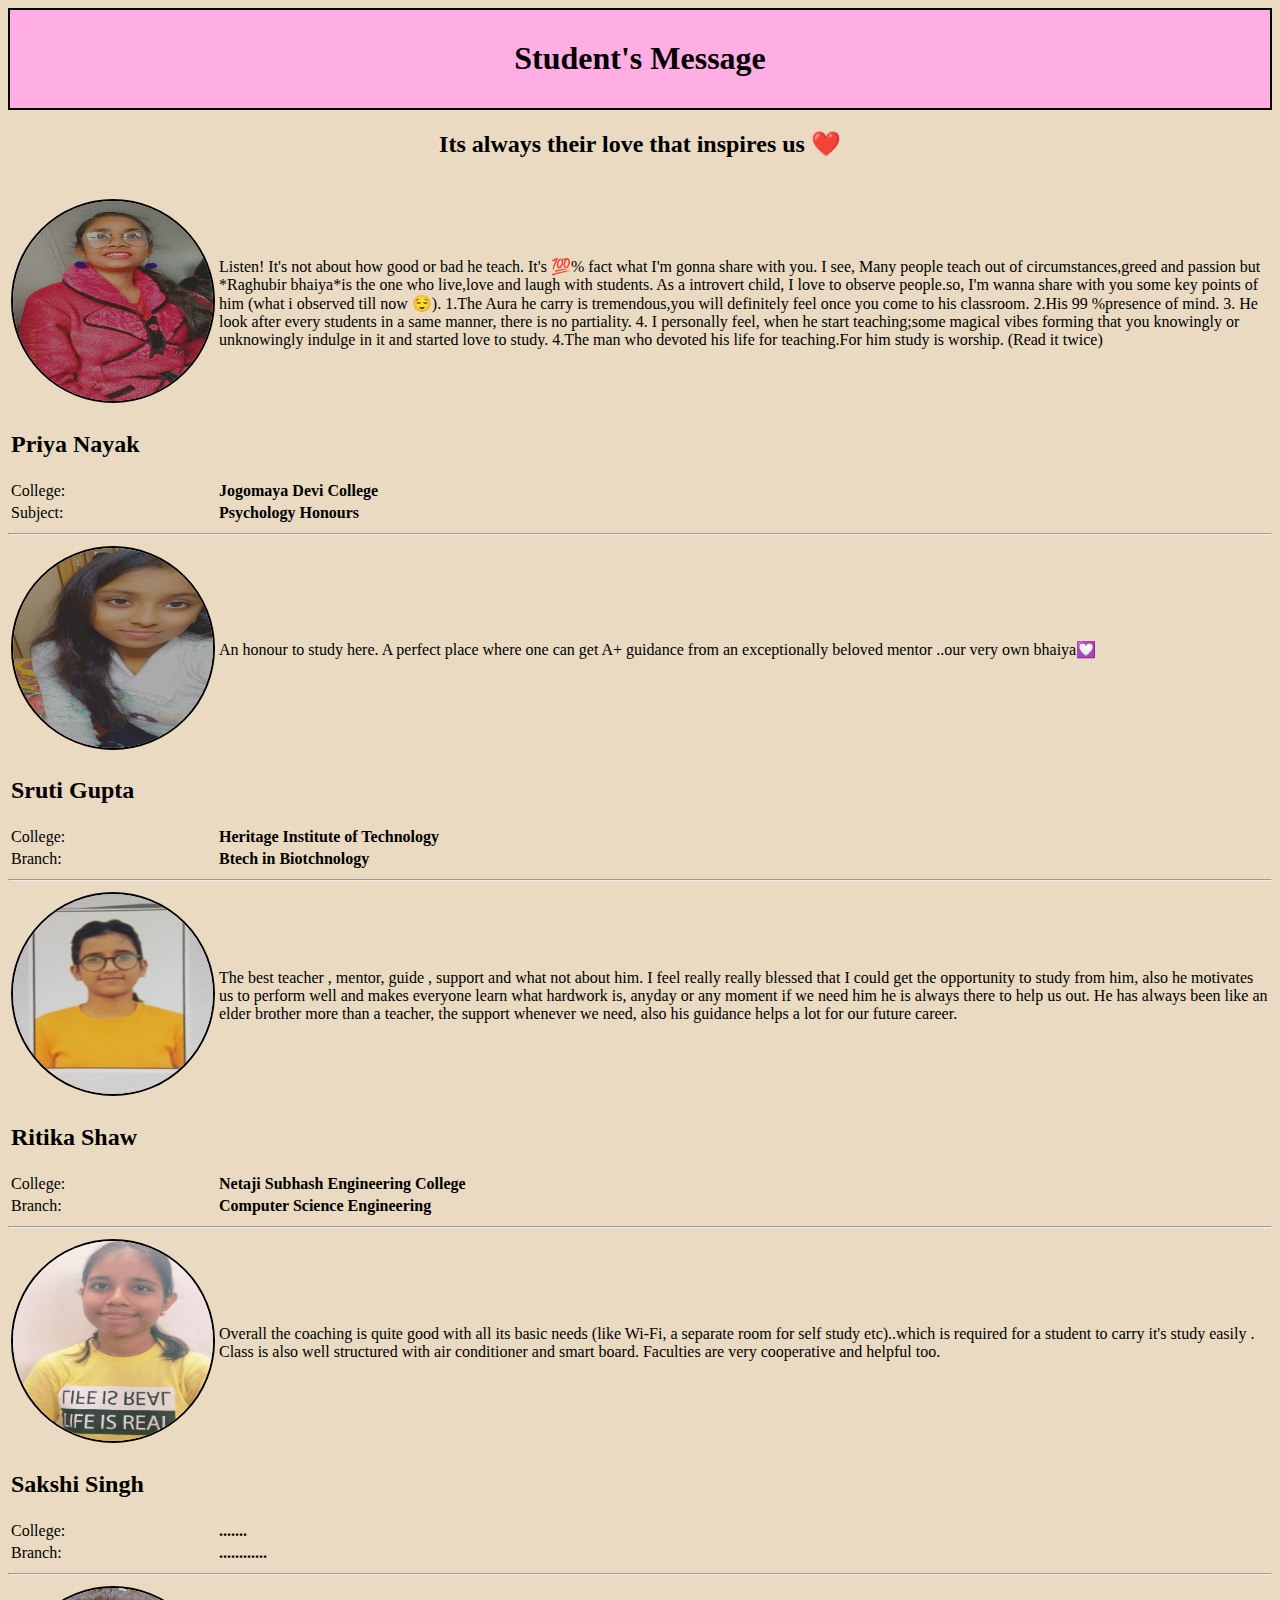
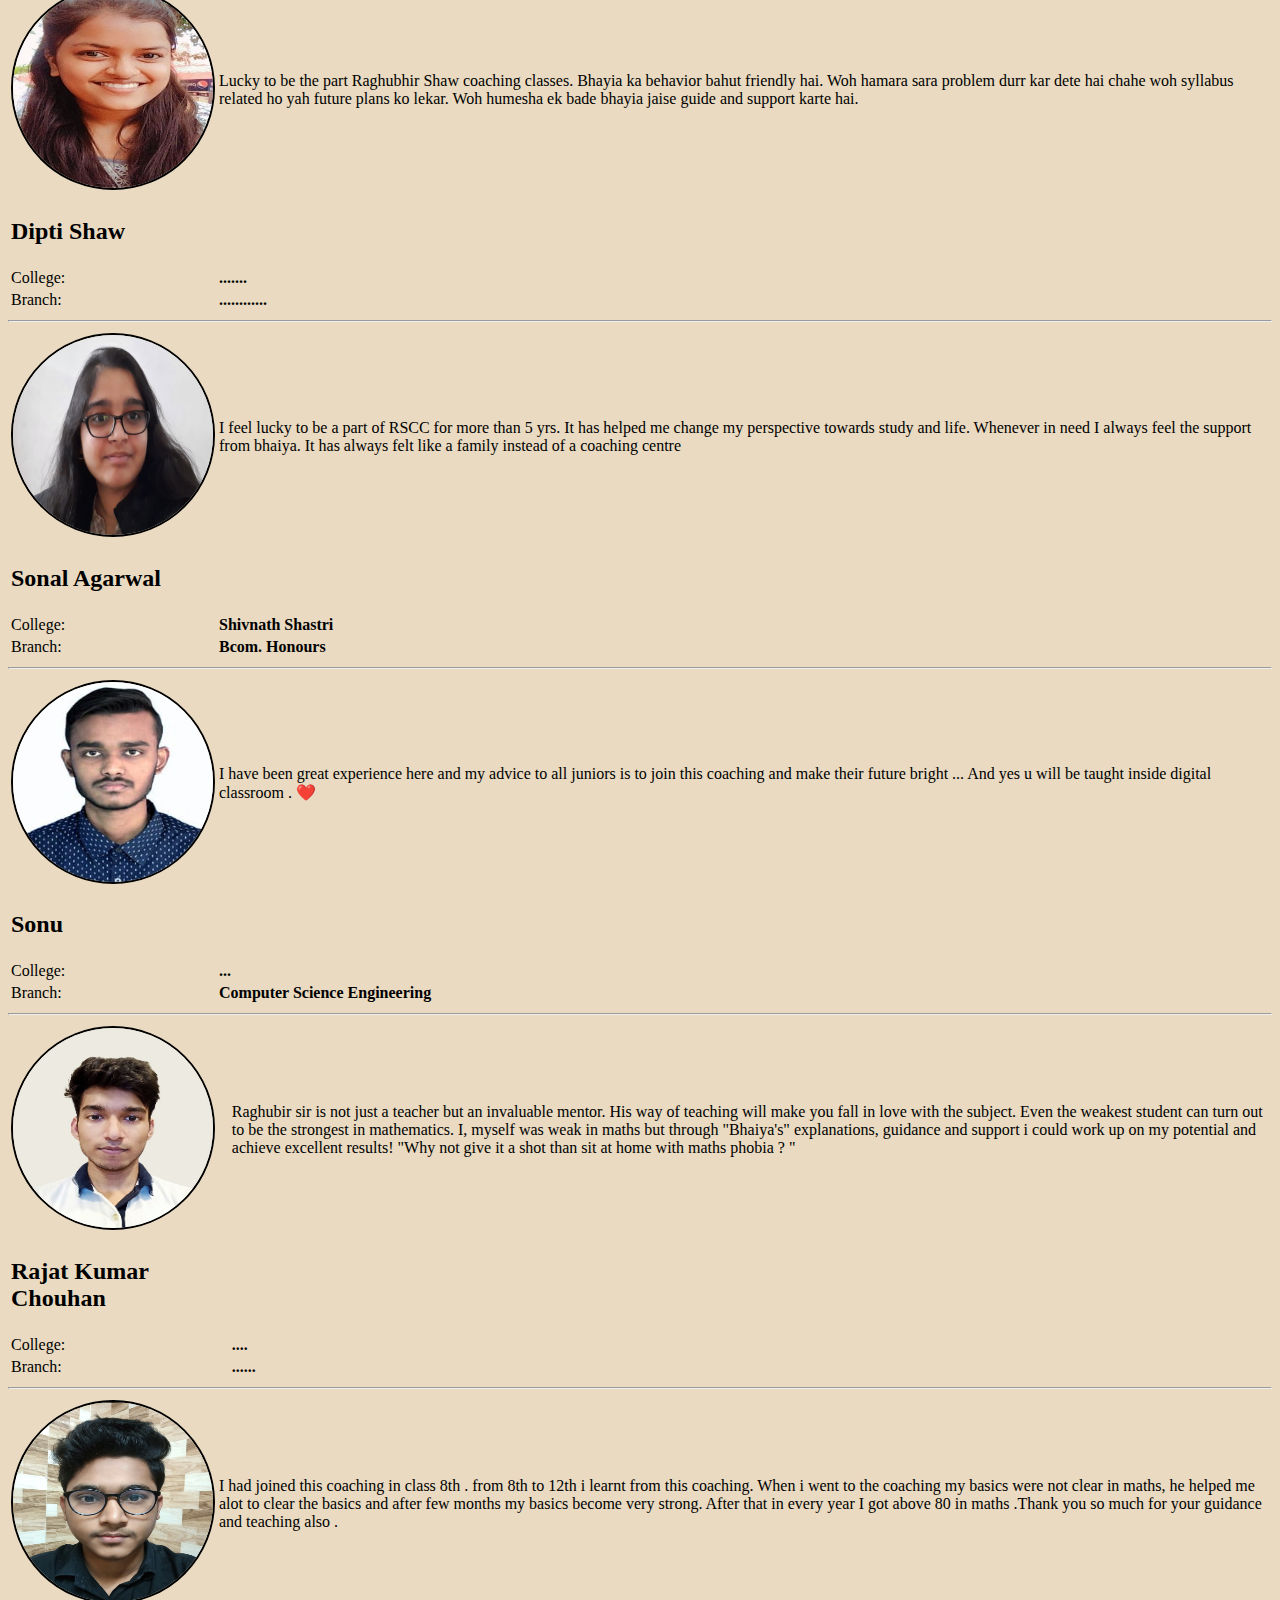
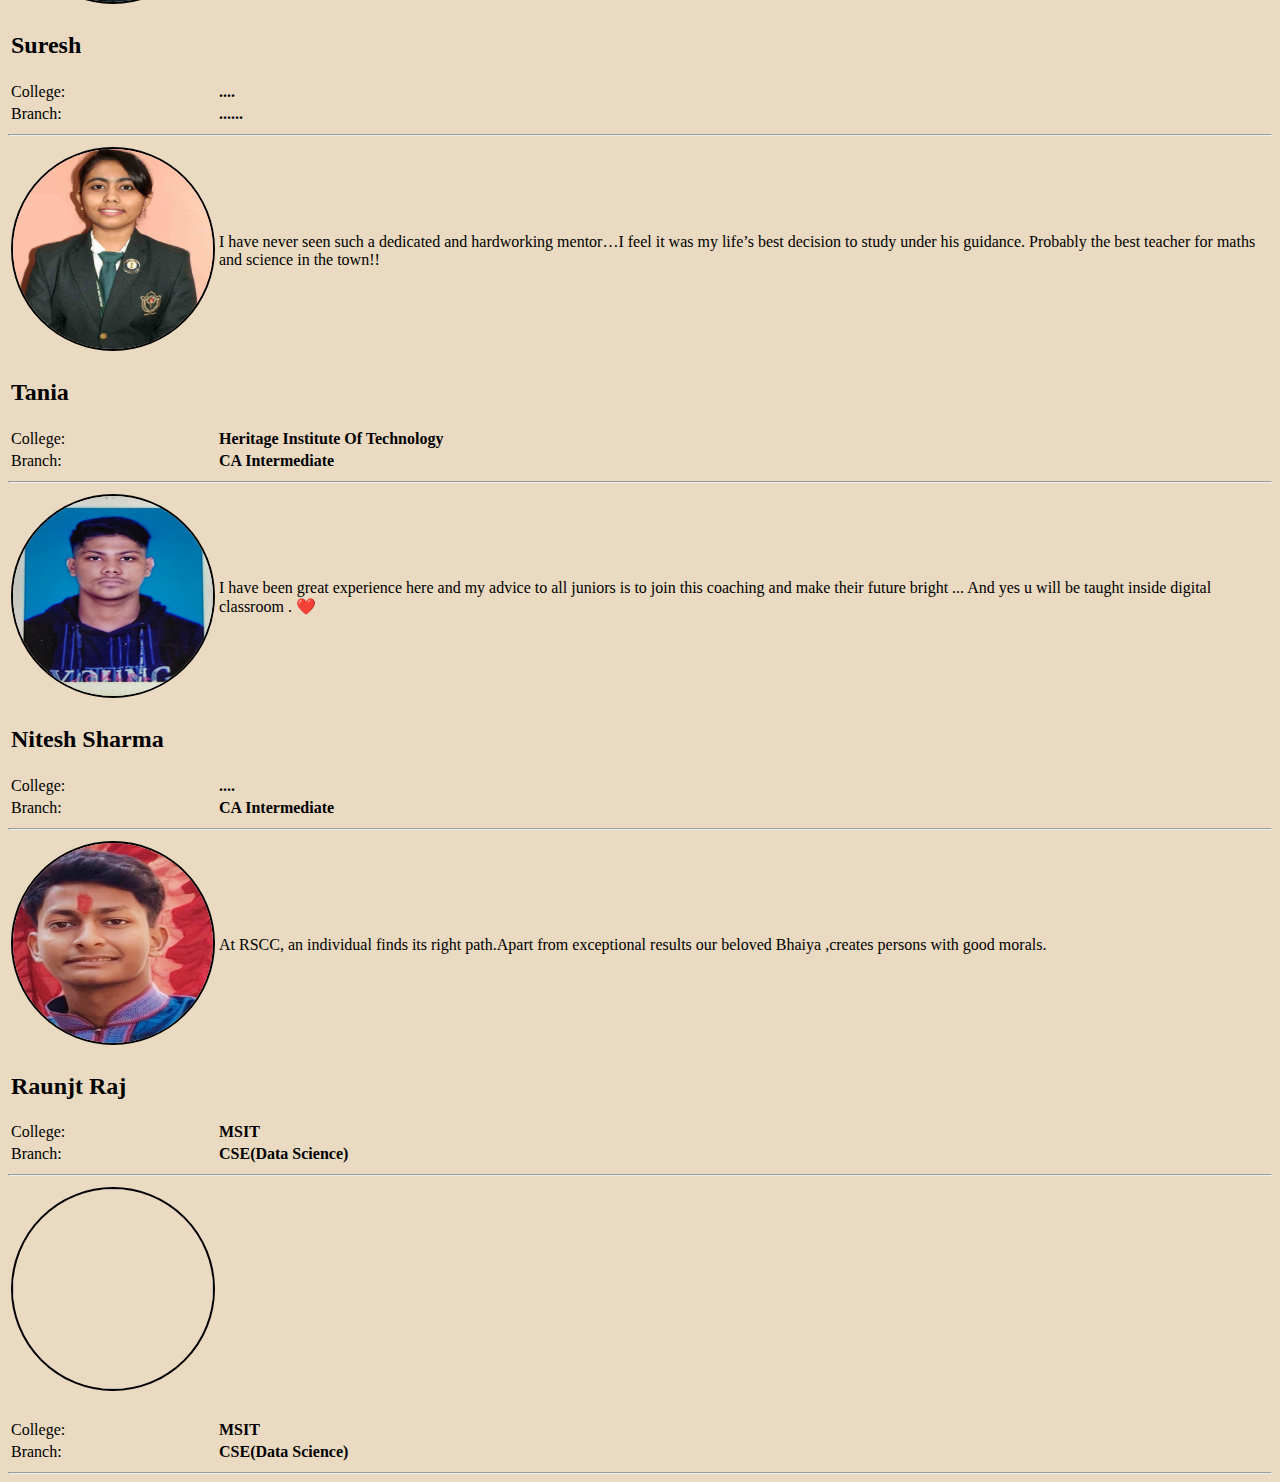
==== about.html @ 12804cc9 "first-commit" ====
<!DOCTYPE html>
<html lang="en">
<head>
    <meta charset="UTF-8">
    <meta http-equiv="X-UA-Compatible" content="IE=edge">
    <meta name="viewport" content="width=device-width, initial-scale=1.0">
    <title>Document</title>
</head>
<body>
    
    <style>
        body {
            background-color: #E9DAC1;
            
        }
        img {
            border: 2px solid;
        }
   h1 {
    text-align: center;
    font-size: xx-large;
   }
   div {
    background-color: #ffaee4;
    padding: 9px;
    border: 2px solid;
   }
    
    </style>
    <div class="container">
    <h1>Student's Message</h1>
</div>
<h2 style="text-align:center">Its always their love that inspires us ❤️</h2><br>
<table>
    <thead>
        <td><img style="height:200px; width:200px; border-radius: 100%;" src="priya di.jpeg" alt=""></td>
        <td>Listen! It's not about how good or bad he teach. It's 💯% fact what I'm gonna share with you. I see, Many people teach out of circumstances,greed and passion but *Raghubir bhaiya*is the one who live,love and laugh with students. As a introvert child, I love to observe people.so, I'm wanna share with you some key points of him (what i observed till now 😌).
            1.The Aura he carry is tremendous,you will definitely feel once you come to his classroom.
            2.His 99 %presence of mind.
            3. He look after every students in a same manner, there is no partiality.
            4. I personally feel, when he start teaching;some magical vibes forming that you knowingly or unknowingly indulge in it and started love to study.
            4.The man who devoted his life for teaching.For him study is worship.
            (Read it twice)</td>
        
    </thead>
    <tr>
    <td><b><h2>Priya Nayak</h2></b></td>
</tr>
    <tr>
        <td>College:</td>
        <td><b>Jogomaya Devi College</b></td>
    </tr>
    <tr>
        <td>Subject:</td>
        <td><b>Psychology Honours</b> </td>
    </tr>
</table>
<hr>
<table>
    <thead>
        <td><img style="height:200px; width:200px; border-radius: 100%;" src="sruti.jpeg" alt=""></td>
        <td>An honour to study here. A perfect place where one can get A+ guidance from an exceptionally beloved mentor ..our very own bhaiya💟</td>
    </thead>
    <tr>
    <td><b><h2>Sruti Gupta</h2></b></td>
</tr>
    <tr>
        <td>College:</td>
        <td><b>Heritage Institute of Technology</b></td>
    </tr>
    <tr>
        <td>Branch:</td>
        <td><b>Btech in Biotchnology</b></td>
    </tr>
</table>
<hr>
<table>
    <thead>
        <td><img style="height:200px; width:200px; border-radius: 100%;" src="ritika1.jpg" alt=""></td>
        <td>The best teacher , mentor, guide , support and what not about him. I feel really really blessed that I could get the opportunity to study from him, also he motivates us to perform well and makes everyone learn what hardwork is, anyday or any moment if we need him he is always there to help us out. He has always been like an elder brother more than a teacher, the support whenever we need, also his guidance helps a lot for our future career.</td>
    </thead>
    <tr>
    <td><b><h2>Ritika Shaw</h2></b></td>
</tr>
    <tr>
        <td>College:</td>
        <td><b>Netaji Subhash Engineering College</b></td>
    </tr>
    <tr>
        <td>Branch:</td>
        <td><b>Computer Science Engineering</b> </td>
    </tr>
</table>
<hr>
<table>
    <thead>
        <td><img style="height:200px; width:200px; border-radius: 100%;" src="Sakshi.jpeg" alt=""></td>
        <td>Overall the coaching is quite good with all its basic needs (like Wi-Fi, a separate room for self study etc)..which is required for a student to carry it's study easily . Class is also well structured with air conditioner and smart board. Faculties are very cooperative and helpful too.</td>
    </thead>
    <tr>
    <td><b><h2>Sakshi Singh</h2></b></td>
</tr>
    <tr>
        <td>College:</td>
        <td><b>.......</b></td>
    </tr>
    <tr>
        <td>Branch:</td>
        <td><b>............</b> </td>
    </tr>
</table>
<hr>
<table>
    <thead>
        <td><img style="height:200px; width:200px; border-radius: 100%;" src="Dipto.jpeg" alt=""></td>
        <td>Lucky to be the part Raghubhir Shaw coaching classes. Bhayia ka behavior bahut friendly  hai. Woh hamara sara problem durr kar dete hai chahe woh syllabus related ho yah future plans ko lekar. Woh humesha ek bade  bhayia jaise guide and support karte hai.</td>
    </thead>
    <tr>
    <td><b><h2>Dipti Shaw</h2></b></td>
</tr>
    <tr>
        <td>College:</td>
        <td><b>.......</b></td>
    </tr>
    <tr>
        <td>Branch:</td>
        <td><b>............</b> </td>
    </tr>
</table>
<hr>
<table>
    <thead>
        <td><img style="height:200px; width:200px; border-radius: 100%;" src="sonalmsg.jpeg" alt=""></td>
        <td>I feel lucky to be a part of RSCC for more than 5 yrs. It has helped me change my perspective towards study and life. Whenever in need I always feel the support from bhaiya. It has always felt like a family instead of a coaching centre</td>
    </thead>
    <tr>
    <td><b><h2>Sonal Agarwal</h2></b></td>
</tr>
    <tr>
        <td>College:</td>
        <td><b>Shivnath Shastri</b></td>
    </tr>
    <tr>
        <td>Branch:</td>
        <td><b>Bcom. Honours</b> </td>
    </tr>
</table>
<hr>
<table>
    <thead>
        <td><img style="height:200px; width:200px; border-radius: 100%;" src="sonu.jpg" alt=""></td>
        <td>I have been great experience here  and my advice to all juniors is to join this coaching and make their future bright ... And yes u will be taught inside digital classroom . ❤️</td>
    </thead>
    <tr>
    <td><b><h2>Sonu</h2></b></td>
</tr>
    <tr>
        <td>College:</td>
        <td><b>...</b></td>
    </tr>
    <tr>
        <td>Branch:</td>
        <td><b>Computer Science Engineering</b></td>
    </tr>
</table>
<hr>
<table>
    <thead>
        <td><img style="height:200px; width:200px; border-radius: 100%;" src="rajat.jpg" alt=""></td>
        <td>Raghubir sir is not just a teacher but an invaluable mentor. His way of teaching will make you fall in love with the subject. Even the weakest student can turn out to be the strongest in mathematics. I, myself was weak in maths but through "Bhaiya's" explanations, guidance and support i could work up on my potential and achieve excellent results!

            "Why not give it a shot than sit at home with maths phobia ? "
            </td>
    </thead>
    <tr>
    <td><b><h2>Rajat Kumar Chouhan</h2></b></td>
</tr>
    <tr>
        <td>College:</td>
        <td><b>....</b></td>
    </tr>
    <tr>
        <td>Branch:</td>
        <td><b>......</b></td>
    </tr>
</table>
<hr>
<table>
    <thead>
        <td><img style="height:200px; width:200px; border-radius: 100%;" src="suresh.jpeg" alt=""></td>
        <td>I had joined this coaching in class 8th . from 8th to 12th i learnt from this coaching. When i went to the  coaching my basics were not clear in maths, he helped me alot to clear the basics and after few months my basics become very strong. After that in every year I got above 80 in maths .Thank you so much for your guidance and teaching also .
            </td>
    </thead>
    <tr>
    <td><b><h2>Suresh</h2></b></td>
</tr>
    <tr>
        <td>College:</td>
        <td><b>....</b></td>
    </tr>
    <tr>
        <td>Branch:</td>
        <td><b>......</b></td>
    </tr>
</table>
<hr>
<table>
    <thead>
        <td><img style="height:200px; width:200px; border-radius: 100%;" src="tania.jpeg" alt=""></td>
        <td>I have never seen such a dedicated and hardworking mentor…I feel it was my life’s best decision to study under his guidance. Probably the best teacher for maths and science in the town!!
            </td>
    </thead>
    <tr>
    <td><b><h2>Tania</h2></b></td>
</tr>
    <tr>
        <td>College:</td>
        <td><b>Heritage Institute Of Technology</b></td>
    </tr>
    <tr>
        <td>Branch:</td>
        <td><b>CA Intermediate</b></td>
    </tr>
</table>
<hr>
<table>
    <thead>
        <td><img style="height:200px; width:200px; border-radius: 100%;" src="niteshmsg.jpeg" alt=""></td>
        <td>I have been great experience here  and my advice to all juniors is to join this coaching and make their future bright ... And yes u will be taught inside digital classroom . ❤️
            </td>
    </thead>
    <tr>
    <td><b><h2>Nitesh Sharma</h2></b></td>
</tr>
    <tr>
        <td>College:</td>
        <td><b>....</b></td>
    </tr>
    <tr>
        <td>Branch:</td>
        <td><b>CA Intermediate</b></td>
    </tr>
</table>
<hr>
<table>
    <thead>
        <td><img style="height:200px; width:200px; border-radius: 100%;" src="WhatsApp Image 2022-09-17 at 3.43.11 PM.jpeg" alt=""></td>
        <td>At RSCC, an individual finds its right path.Apart from exceptional results our beloved Bhaiya ,creates persons with good morals.
            </td>
    </thead>
    <tr>
    <td><b><h2>Raunjt Raj</h2></b></td>
</tr>
    <tr>
        <td>College:</td>
        <td><b>MSIT</b></td>
    </tr>
    <tr>
        <td>Branch:</td>
        <td><b>CSE(Data Science)</b></td>
    </tr>
</table>
<hr>
<table>
    <thead>
        <td><img style="height:200px; width:200px; border-radius: 100%;" src="" alt=""></td>
        <td>
            </td>
    </thead>
    <tr>
    <td><b><h2></h2></b></td>
</tr>
    <tr>
        <td>College:</td>
        <td><b>MSIT</b></td>
    </tr>
    <tr>
        <td>Branch:</td>
        <td><b>CSE(Data Science)</b></td>
    </tr>
</table>
<hr>

</body>
<script>
    //alert("Welcome to RSCC!!!")//
</script>
</html>
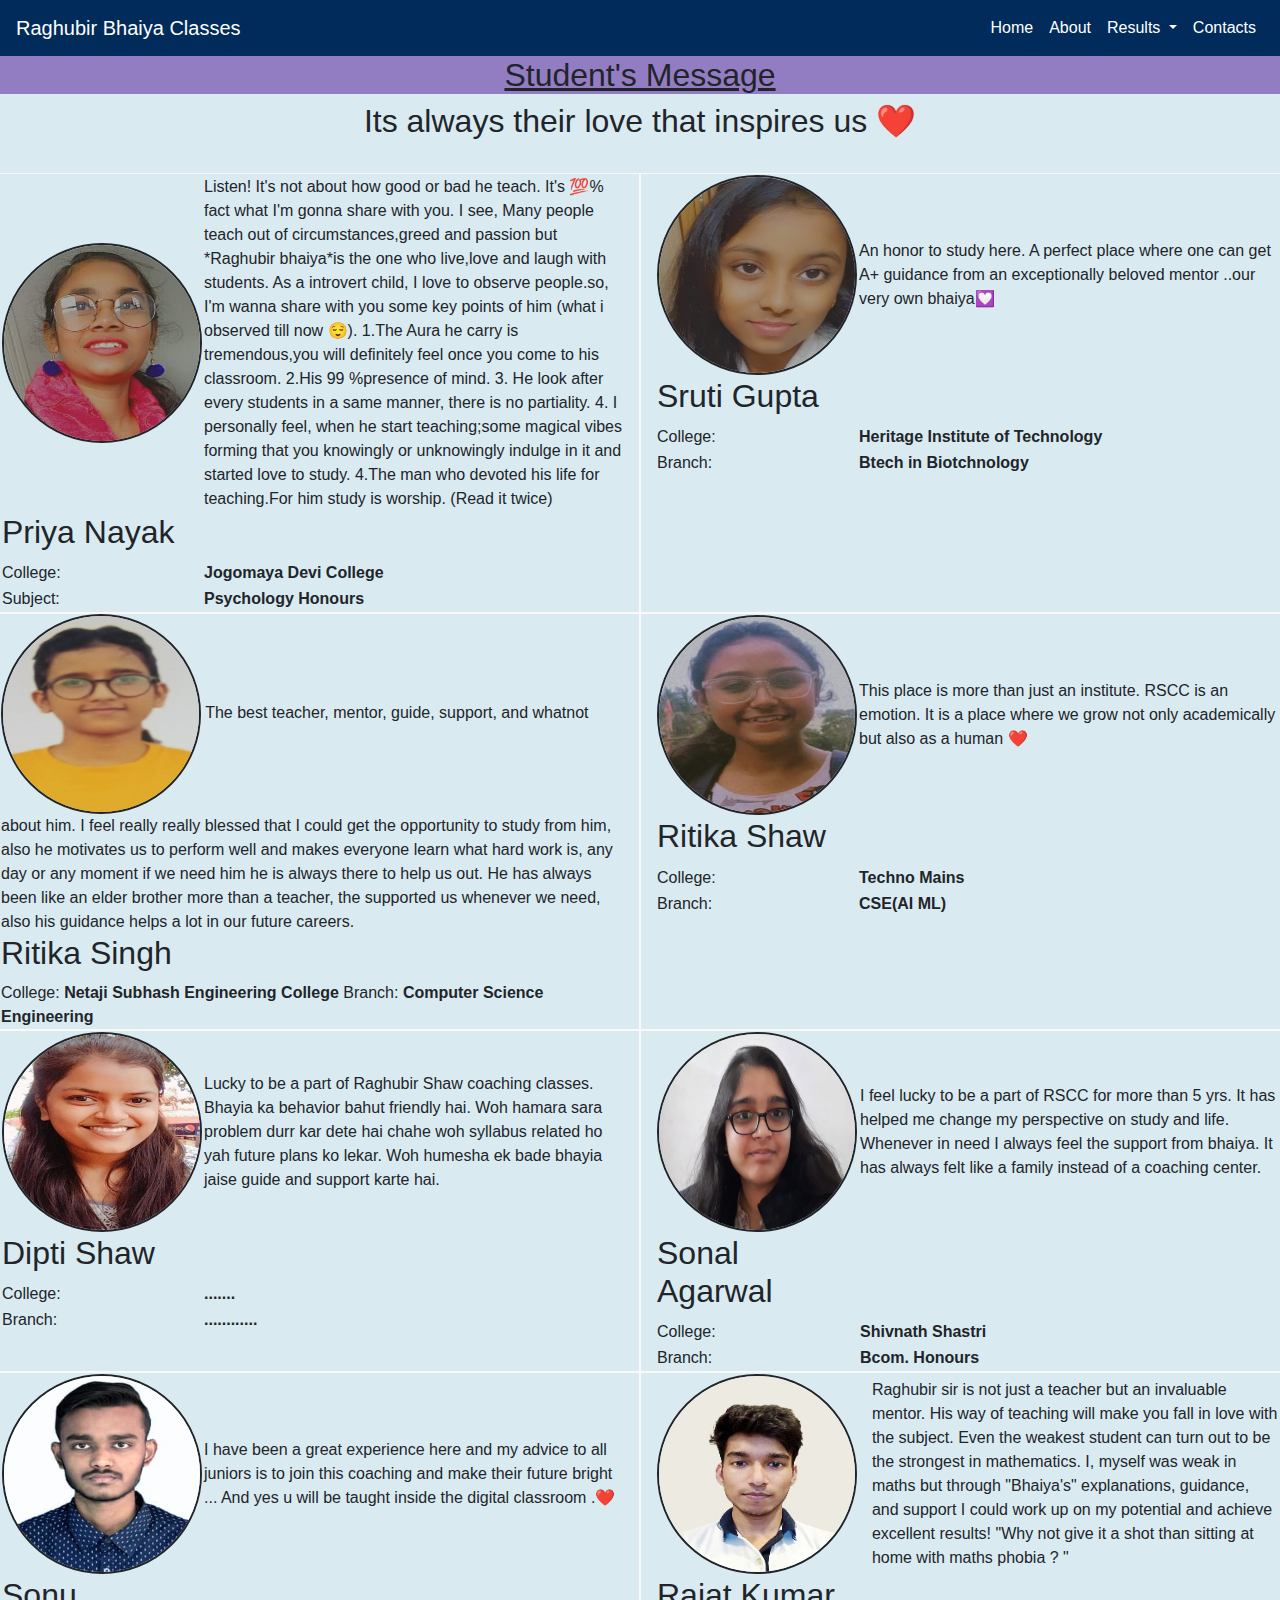
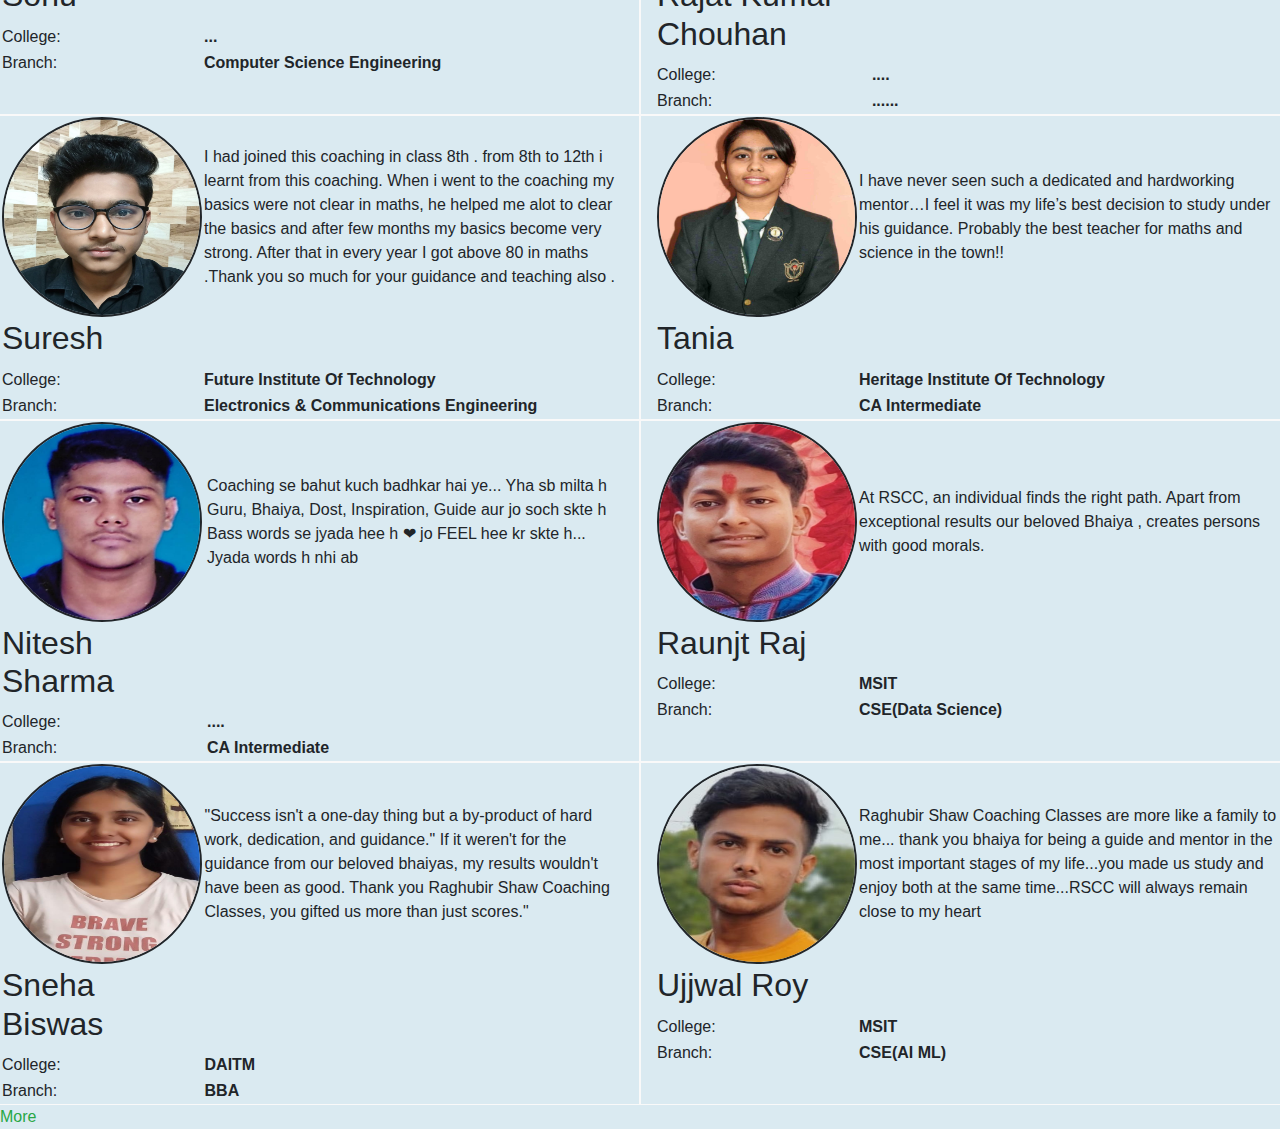
==== commit 03ed5e5c: "shivam's code merged with Raunit's code" ====
--- a/about.html
+++ b/about.html
@@ -7,11 +7,84 @@
     <title>Document</title>
 </head>
 <body>
+    <!doctype html>
+<html lang="en">
+  <head>
+    <!-- Required meta tags -->
+    <meta charset="utf-8">
+    <meta name="viewport" content="width=device-width, initial-scale=1, shrink-to-fit=no">
+
+    <!-- Bootstrap CSS -->
+    <link rel="stylesheet" href="https://cdn.jsdelivr.net/npm/bootstrap@4.0.0/dist/css/bootstrap.min.css" integrity="sha384-Gn5384xqQ1aoWXA+058RXPxPg6fy4IWvTNh0E263XmFcJlSAwiGgFAW/dAiS6JXm" crossorigin="anonymous">
+
+    <title>Hello, world!</title>
+    <link rel="stylesheet" href="styles.css">
+  </head>
+  <body>
     
     <style>
+      nav{
+        background-color: #002B5B;
+        font: bold;
+      }
+      div 
+      {
+        
+      }
+      .navbar-brand {
+        
+        font-stretch: expanded;
+      }
+
+  </style>
+  <div>
+  <nav class="navbar navbar-expand-lg navbar-dark">
+      <a class="navbar-brand " href="#">Raghubir Bhaiya Classes</a>
+      <button class="navbar-toggler" type="button" data-toggle="collapse" data-target="#navbarSupportedContent" aria-controls="navbarSupportedContent" aria-expanded="false" aria-label="Toggle navigation">
+        <span class="navbar-toggler-icon"></span>
+      </button>
+    
+      <div class="collapse navbar-collapse ms-auto" id="navbarSupportedContent">
+        <ul class="navbar-nav ml-auto">
+          <li class="nav-item active ">
+            <a class="nav-link" href="Home.html">Home <span class="sr-only">(current)</span></a>
+          </li>
+          <li class="nav-item active">
+            <a class="nav-link" href="about.html">About</a>
+          </li>
+          <li class="nav-item dropdown active">
+            <a class="nav-link dropdown-toggle" href="#" id="navbarDropdown" role="button" data-toggle="dropdown" aria-haspopup="true" aria-expanded="false">
+              Results
+            </a>
+            <div class="dropdown-menu" aria-labelledby="navbarDropdown">
+              <a class="dropdown-item" href="#">X</a>
+              <a class="dropdown-item" href="#">XII</a>
+              <div class="dropdown-divider"></div>
+              <a class="dropdown-item" href="#"></a>
+            </div>
+          </li>
+          <li class="nav-item active">
+            <a class="nav-link " href="#">Contacts</a>
+          </li>
+        </ul>
+        
+      </div>
+    </nav>
+  </div>
+  <!-- Optional JavaScript -->
+  <!-- jQuery first, then Popper.js, then Bootstrap JS -->
+  <script src="https://code.jquery.com/jquery-3.2.1.slim.min.js" integrity="sha384-KJ3o2DKtIkvYIK3UENzmM7KCkRr/rE9/Qpg6aAZGJwFDMVNA/GpGFF93hXpG5KkN" crossorigin="anonymous"></script>
+  <script src="https://cdn.jsdelivr.net/npm/popper.js@1.12.9/dist/umd/popper.min.js" integrity="sha384-ApNbgh9B+Y1QKtv3Rn7W3mgPxhU9K/ScQsAP7hUibX39j7fakFPskvXusvfa0b4Q" crossorigin="anonymous"></script>
+  <script src="https://cdn.jsdelivr.net/npm/bootstrap@4.0.0/dist/js/bootstrap.min.js" integrity="sha384-JZR6Spejh4U02d8jOt6vLEHfe/JQGiRRSQQxSfFWpi1MquVdAyjUar5+76PVCmYl" crossorigin="anonymous"></script>
+  </body>
+</html>
+
+
+    <style>
+        
         body {
-            background-color: #E9DAC1;
-            
+        background-color: #DAEAF1;
+        
         }
         img {
             border: 2px solid;
@@ -19,21 +92,25 @@
    h1 {
     text-align: center;
     font-size: xx-large;
+    text-decoration: wavy;
    }
-   div {
+   .container {
     background-color: #ffaee4;
-    padding: 9px;
-    border: 2px solid;
    }
+   
+   
     
     </style>
-    <div class="container">
-    <h1>Student's Message</h1>
-</div>
+    
+    <h1 style="text-decoration:underline; background-color: #937DC2; ">Student's Message</h1>
+
 <h2 style="text-align:center">Its always their love that inspires us ❤️</h2><br>
-<table>
-    <thead>
-        <td><img style="height:200px; width:200px; border-radius: 100%;" src="priya di.jpeg" alt=""></td>
+<div class="row"
+>
+<div class="col" style="border: 1px #F9F9F9 solid;">
+<table>
+    <thead>
+        <td><img style="height:200px; width:200px; border-radius: 100%;" src="pr.jpeg" alt=""></td>
         <td>Listen! It's not about how good or bad he teach. It's 💯% fact what I'm gonna share with you. I see, Many people teach out of circumstances,greed and passion but *Raghubir bhaiya*is the one who live,love and laugh with students. As a introvert child, I love to observe people.so, I'm wanna share with you some key points of him (what i observed till now 😌).
             1.The Aura he carry is tremendous,you will definitely feel once you come to his classroom.
             2.His 99 %presence of mind.
@@ -55,11 +132,13 @@
         <td><b>Psychology Honours</b> </td>
     </tr>
 </table>
-<hr>
-<table>
-    <thead>
-        <td><img style="height:200px; width:200px; border-radius: 100%;" src="sruti.jpeg" alt=""></td>
-        <td>An honour to study here. A perfect place where one can get A+ guidance from an exceptionally beloved mentor ..our very own bhaiya💟</td>
+
+</div>
+<div class="col" style="border:1px #F9F9F9 solid;">
+<table>
+    <thead>
+        <td><img style="height:200px; width:200px; border-radius: 100%;" src="sr.jpeg" alt=""></td>
+        <td>An honor to study here. A perfect place where one can get A+ guidance from an exceptionally beloved mentor ..our very own bhaiya💟</td>
     </thead>
     <tr>
     <td><b><h2>Sruti Gupta</h2></b></td>
@@ -73,14 +152,17 @@
         <td><b>Btech in Biotchnology</b></td>
     </tr>
 </table>
-<hr>
-<table>
-    <thead>
-        <td><img style="height:200px; width:200px; border-radius: 100%;" src="ritika1.jpg" alt=""></td>
-        <td>The best teacher , mentor, guide , support and what not about him. I feel really really blessed that I could get the opportunity to study from him, also he motivates us to perform well and makes everyone learn what hardwork is, anyday or any moment if we need him he is always there to help us out. He has always been like an elder brother more than a teacher, the support whenever we need, also his guidance helps a lot for our future career.</td>
-    </thead>
-    <tr>
-    <td><b><h2>Ritika Shaw</h2></b></td>
+
+</div>
+</div>
+<div class="row">
+    <div class="col" style="border: 1px #F9F9F9 solid">
+    <thead>
+        <td><img style="height:200px; width:200px; border-radius: 100%;" src="ritika1.jpg1.jpeg" alt=""></td>
+        <td>The best teacher, mentor, guide, support, and whatnot about him. I feel really really blessed that I could get the opportunity to study from him, also he motivates us to perform well and makes everyone learn what hard work is, any day or any moment if we need him he is always there to help us out. He has always been like an elder brother more than a teacher, the supported us whenever we need, also his guidance helps a lot in our future careers.</td>
+    </thead>
+    <tr>
+    <td><b><h2>Ritika Singh</h2></b></td>
 </tr>
     <tr>
         <td>College:</td>
@@ -91,14 +173,39 @@
         <td><b>Computer Science Engineering</b> </td>
     </tr>
 </table>
-<hr>
-<table>
-    <thead>
-        <td><img style="height:200px; width:200px; border-radius: 100%;" src="Sakshi.jpeg" alt=""></td>
-        <td>Overall the coaching is quite good with all its basic needs (like Wi-Fi, a separate room for self study etc)..which is required for a student to carry it's study easily . Class is also well structured with air conditioner and smart board. Faculties are very cooperative and helpful too.</td>
-    </thead>
-    <tr>
-    <td><b><h2>Sakshi Singh</h2></b></td>
+</div>
+<div class="col" style="border: 1px #F9F9F9 solid">
+
+    <table>
+        <thead>
+            <td><img style="height:200px; width:200px; border-radius: 100%;" src="rit.jpeg" alt=""></td>
+            <td>This place is more than just an institute. RSCC is an emotion. It is a place where we grow not only academically but also as a human ❤️
+                </td>
+        </thead>
+        <tr>
+        <td><b><h2>Ritika Shaw</h2></b></td>
+    </tr>
+        <tr>
+            <td>College:</td>
+            <td><b>Techno Mains </b></td>
+        </tr>
+        <tr>
+            <td>Branch:</td>
+            <td><b>CSE(AI ML)</b></td>
+        </tr>
+    </table>
+</div>
+</div>
+
+<div class="row">
+    <div class="col" style="border: 1px #F9F9F9 solid">
+<table>
+    <thead>
+        <td><img style="height:200px; width:200px; border-radius: 100%;" src="Dipto.jpeg" alt=""></td>
+        <td>Lucky to be a part of Raghubir Shaw coaching classes. Bhayia ka behavior bahut friendly hai. Woh hamara sara problem durr kar dete hai chahe woh syllabus related ho yah future plans ko lekar. Woh humesha ek bade bhayia jaise guide and support karte hai.</td>
+    </thead>
+    <tr>
+    <td><b><h2>Dipti Shaw</h2></b></td>
 </tr>
     <tr>
         <td>College:</td>
@@ -109,29 +216,12 @@
         <td><b>............</b> </td>
     </tr>
 </table>
-<hr>
-<table>
-    <thead>
-        <td><img style="height:200px; width:200px; border-radius: 100%;" src="Dipto.jpeg" alt=""></td>
-        <td>Lucky to be the part Raghubhir Shaw coaching classes. Bhayia ka behavior bahut friendly  hai. Woh hamara sara problem durr kar dete hai chahe woh syllabus related ho yah future plans ko lekar. Woh humesha ek bade  bhayia jaise guide and support karte hai.</td>
-    </thead>
-    <tr>
-    <td><b><h2>Dipti Shaw</h2></b></td>
-</tr>
-    <tr>
-        <td>College:</td>
-        <td><b>.......</b></td>
-    </tr>
-    <tr>
-        <td>Branch:</td>
-        <td><b>............</b> </td>
-    </tr>
-</table>
-<hr>
+</div>
+<div class="col" style="border: 1px #F9F9F9 solid">
 <table>
     <thead>
         <td><img style="height:200px; width:200px; border-radius: 100%;" src="sonalmsg.jpeg" alt=""></td>
-        <td>I feel lucky to be a part of RSCC for more than 5 yrs. It has helped me change my perspective towards study and life. Whenever in need I always feel the support from bhaiya. It has always felt like a family instead of a coaching centre</td>
+        <td>I feel lucky to be a part of RSCC for more than 5 yrs. It has helped me change my perspective on study and life. Whenever in need I always feel the support from bhaiya. It has always felt like a family instead of a coaching center.</td>
     </thead>
     <tr>
     <td><b><h2>Sonal Agarwal</h2></b></td>
@@ -145,11 +235,14 @@
         <td><b>Bcom. Honours</b> </td>
     </tr>
 </table>
-<hr>
+</div>
+</div>
+<div class="row">
+<div class="col" style="border: 1px #F9F9F9 solid">
 <table>
     <thead>
         <td><img style="height:200px; width:200px; border-radius: 100%;" src="sonu.jpg" alt=""></td>
-        <td>I have been great experience here  and my advice to all juniors is to join this coaching and make their future bright ... And yes u will be taught inside digital classroom . ❤️</td>
+        <td>I have been a great experience here  and my advice to all juniors is to join this coaching and make their future bright ... And yes u will be taught inside the digital classroom .❤️</td>
     </thead>
     <tr>
     <td><b><h2>Sonu</h2></b></td>
@@ -163,13 +256,14 @@
         <td><b>Computer Science Engineering</b></td>
     </tr>
 </table>
-<hr>
+</div>
+<div class="col" style="border: 1px #F9F9F9 solid">
 <table>
     <thead>
         <td><img style="height:200px; width:200px; border-radius: 100%;" src="rajat.jpg" alt=""></td>
-        <td>Raghubir sir is not just a teacher but an invaluable mentor. His way of teaching will make you fall in love with the subject. Even the weakest student can turn out to be the strongest in mathematics. I, myself was weak in maths but through "Bhaiya's" explanations, guidance and support i could work up on my potential and achieve excellent results!
-
-            "Why not give it a shot than sit at home with maths phobia ? "
+        <td>Raghubir sir is not just a teacher but an invaluable mentor. His way of teaching will make you fall in love with the subject. Even the weakest student can turn out to be the strongest in mathematics. I, myself was weak in maths but through "Bhaiya's" explanations, guidance, and support I could work up on my potential and achieve excellent results!
+
+            "Why not give it a shot than sitting at home with maths phobia ? "
             </td>
     </thead>
     <tr>
@@ -184,7 +278,10 @@
         <td><b>......</b></td>
     </tr>
 </table>
-<hr>
+</div>
+</div>
+<div class="row">
+    <div class="col" style="border: 1px #F9F9F9 solid">
 <table>
     <thead>
         <td><img style="height:200px; width:200px; border-radius: 100%;" src="suresh.jpeg" alt=""></td>
@@ -196,14 +293,15 @@
 </tr>
     <tr>
         <td>College:</td>
-        <td><b>....</b></td>
-    </tr>
-    <tr>
-        <td>Branch:</td>
-        <td><b>......</b></td>
-    </tr>
-</table>
-<hr>
+        <td><b>Future Institute Of Technology</b></td>
+    </tr>
+    <tr>
+        <td>Branch:</td>
+        <td><b>Electronics & Communications Engineering</b></td>
+    </tr>
+</table>
+</div>
+<div class="col" style="border: 1px #F9F9F9 solid">
 <table>
     <thead>
         <td><img style="height:200px; width:200px; border-radius: 100%;" src="tania.jpeg" alt=""></td>
@@ -222,11 +320,17 @@
         <td><b>CA Intermediate</b></td>
     </tr>
 </table>
-<hr>
-<table>
-    <thead>
-        <td><img style="height:200px; width:200px; border-radius: 100%;" src="niteshmsg.jpeg" alt=""></td>
-        <td>I have been great experience here  and my advice to all juniors is to join this coaching and make their future bright ... And yes u will be taught inside digital classroom . ❤️
+</div>
+</div>
+<div class="row">
+    <div class="col" style="border: 1px #F9F9F9 solid">
+<table>
+    <thead>
+        <td><img style="height:200px; width:200px; border-radius: 100%;" src="nt.jpeg" alt=""></td>
+        <td>Coaching se bahut kuch badhkar hai ye... 
+            Yha sb milta h Guru, Bhaiya, Dost, Inspiration, Guide aur jo soch skte h
+            Bass words se jyada hee h ❤
+             jo FEEL hee kr skte h... Jyada words h nhi ab
             </td>
     </thead>
     <tr>
@@ -241,11 +345,12 @@
         <td><b>CA Intermediate</b></td>
     </tr>
 </table>
-<hr>
+</div>
+<div class="col" style="border: 1px #F9F9F9 solid">
 <table>
     <thead>
         <td><img style="height:200px; width:200px; border-radius: 100%;" src="WhatsApp Image 2022-09-17 at 3.43.11 PM.jpeg" alt=""></td>
-        <td>At RSCC, an individual finds its right path.Apart from exceptional results our beloved Bhaiya ,creates persons with good morals.
+        <td>At RSCC, an individual finds the right path. Apart from exceptional results our beloved Bhaiya , creates persons with good morals.
             </td>
     </thead>
     <tr>
@@ -260,15 +365,41 @@
         <td><b>CSE(Data Science)</b></td>
     </tr>
 </table>
-<hr>
-<table>
-    <thead>
-        <td><img style="height:200px; width:200px; border-radius: 100%;" src="" alt=""></td>
-        <td>
-            </td>
-    </thead>
-    <tr>
-    <td><b><h2></h2></b></td>
+</div>
+</div>
+<div class="row">
+    
+<div class="col" style="border: 1px #F9F9F9 solid">
+<table>
+    <thead>
+        <td><img style="height:200px; width:200px; border-radius: 100%;" src="sneha.jpeg" alt=""></td>
+        <td>"Success isn't a one-day thing but a by-product of hard work, dedication, and guidance." If it weren't for the guidance from our beloved bhaiyas, my results wouldn't have been as good.  Thank you Raghubir Shaw Coaching Classes, you gifted us more than just scores."
+            </td>
+    </thead>
+    <tr>
+    <td><b><h2>Sneha Biswas</h2></b></td>
+</tr>
+    <tr>
+        <td>College:</td>
+        <td><b>DAITM</b></td>
+    </tr>
+    <tr>
+        <td>Branch:</td>
+        <td><b>BBA</b></td>
+    </tr>
+</table>
+</div>
+
+<div class="col" style="border: 1px #F9F9F9 solid">
+
+<table>
+    <thead>
+        <td><img style="height:200px; width:200px; border-radius: 100%;" src="ujj.jpeg" alt=""></td>
+        <td>Raghubir Shaw Coaching Classes are more like a family to me... thank you bhaiya for being a guide and mentor in the most important stages of my life...you made us study and enjoy both at the same time...RSCC will always remain close to my heart</td>
+            
+    </thead>
+    <tr>
+    <td><b><h2>Ujjwal Roy</h2></b></td>
 </tr>
     <tr>
         <td>College:</td>
@@ -276,11 +407,12 @@
     </tr>
     <tr>
         <td>Branch:</td>
-        <td><b>CSE(Data Science)</b></td>
-    </tr>
-</table>
-<hr>
-
+        <td><b>CSE(AI ML)</b></td>
+    </tr>
+</table>
+</div>
+</div>
+<a class="button btn-outline-success" href="more.html">More</a>
 </body>
 <script>
     //alert("Welcome to RSCC!!!")//
